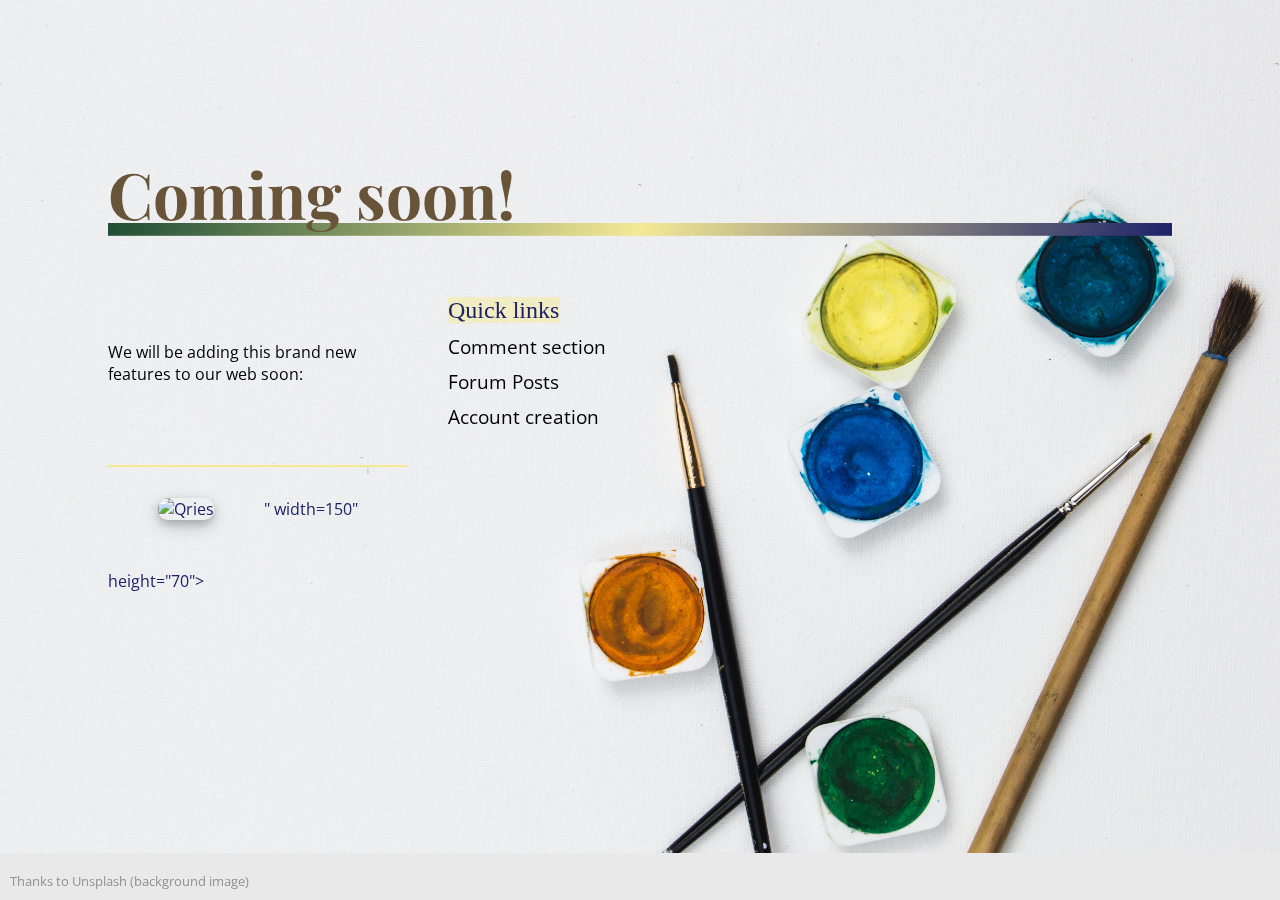
==== 2021-10-23-Welcome to my Blog.html @ 3e3109a1 "Added Picture" ====
<!DOCTYPE html>

<html>

  <head>
<title> Welcome to my Blog! </title>
    <link rel="stylesheet" href="style.css">
  </head>
  
  <h1> Coming soon! </h1>
  
  <body>
    We will be adding this brand new features to our web soon:
    
    <ul>
      <li> Comment section </li>
      <li> Forum Posts </li>
      <li> Account creation </li>
    </ul>
    
  </body>
  
   <a href="https://devnkn.github.io/intro-html/">
         <img alt="Qries" src="<ion-icon name="arrow-back-circle-outline"></ion-icon>"
         width=150" height="70">
                             
                               </html>
---- style.css ----
@import url('https://fonts.googleapis.com/css?family=Permanent+Marker|Playfair+Display:900|Open+Sans');

body {
    background: #e9e9e9;
    background-image: url('background.jpg');
    background-size: cover;
    padding: 100px;
    font-family: 'Open Sans', sans-serif;
    color: #000;
    display: grid;
    align-items: center;
    grid-template-columns: 300px auto;
    background-repeat: no-repeat;
}

body:after {
    content: "Thanks to Unsplash (background image)";
    position: fixed;
    left: 0;
    bottom: 0;
    width: 100%;
    padding: 10px;
    color: #919191;
    font-size: 10pt;
}

h1 {
    grid-row-start: 1;
    grid-column-start: 1;
    grid-column-end: 3;
    color: rgb(104, 85, 57);
    font-size: 48pt;
    font-family: 'Playfair Display', sans-serif;
  
    background-image: linear-gradient(120deg, rgb(30,77,53) 0%, rgb(245, 233, 149) 50%, rgb(28, 33, 104) 100%);
    background-repeat: no-repeat;
    background-size: 100% 0.2em;
    background-position: 0 100%;
    transition: background-size 0.25s ease-in;        
}

img {
    grid-row-start: 2;
    grid-column-start: 1;
    max-width: 200px;
    max-height: 200px;
    border-radius: 10px;
    box-shadow: 0 4px 8px 0 rgba(0, 0, 0, 0.2), 0 6px 20px 0 rgba(0, 0, 0, 0.19);
    margin: 50px;
}

ul {
    list-style-type: none;
    grid-row-start: 2;
    grid-column-start: 2;
    width: 200px;
    font-size: 14pt;
} 

ul:before {
    content: 'Quick links';
    font-family: 'Permanent Marker', cursive;
    color: rgb(28, 33, 104);
    background-color: rgba(245, 233, 149, 0.5);
    font-size: 18pt;
}

li {
    padding-top: 10px;
}

a {
    color: rgb(28, 33, 104);
    display: inline-block;
    overflow: hidden;
    position: relative;
    text-decoration: none;
    vertical-align: bottom;
  }
  a:after {
    background: linear-gradient(to bottom, rgb(245, 233, 149), rgb(245, 233, 149)) center 1.08em/100% 2px no-repeat;
    content: "";
    height: 100%;
    left: 0;
    position: absolute;
    top: 0;
    width: 400%;
    will-change: transform;
    z-index: -1;
  }
  a:hover:after {
    -webkit-animation: underline-gradient 6s linear infinite;
            animation: underline-gradient 6s linear infinite;
    background-image: linear-gradient(90deg, rgba(122, 95, 255, 0.8) 15%, rgba(1, 255, 137, 0.6) 35%, rgba(122, 95, 255, 0.8) 85%);
  }
  
  @-webkit-keyframes underline-gradient {
    0% {
      -webkit-transform: translate3d(0%, 0%, 0);
              transform: translate3d(0%, 0%, 0);
    }
    100% {
      -webkit-transform: translate3d(-75%, 0%, 0);
              transform: translate3d(-75%, 0%, 0);
    }
  }
  
  @keyframes underline-gradient {
    0% {
      -webkit-transform: translate3d(0%, 0%, 0);
              transform: translate3d(0%, 0%, 0);
    }
    100% {
      -webkit-transform: translate3d(-75%, 0%, 0);
              transform: translate3d(-75%, 0%, 0);
    }
  }
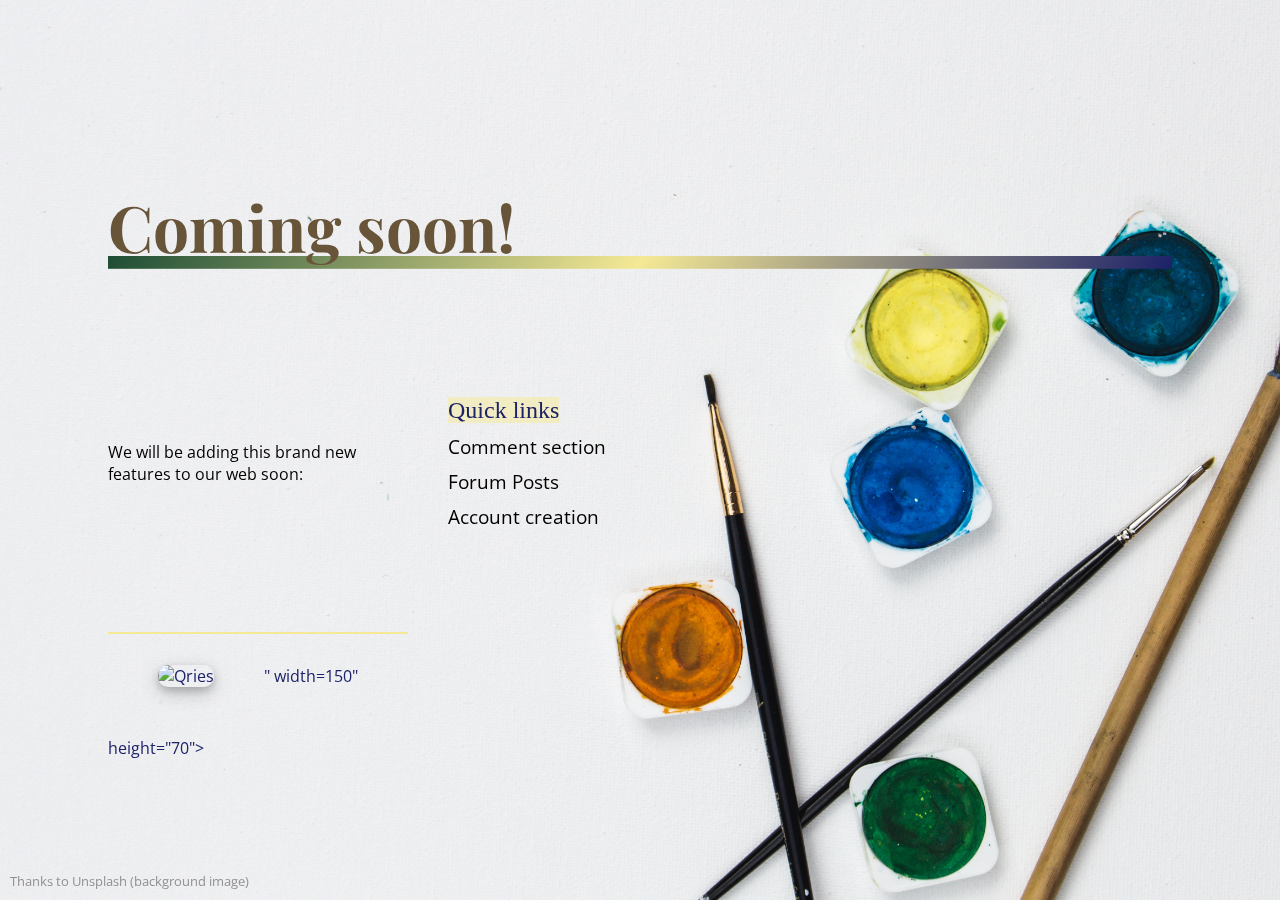
==== commit 1b852383: "Bug Fixes" ====
--- a/2021-10-23-Welcome to my Blog.html
+++ b/2021-10-23-Welcome to my Blog.html
@@ -1,5 +1,3 @@
-<!DOCTYPE html>
-
 <html>
 
   <head>
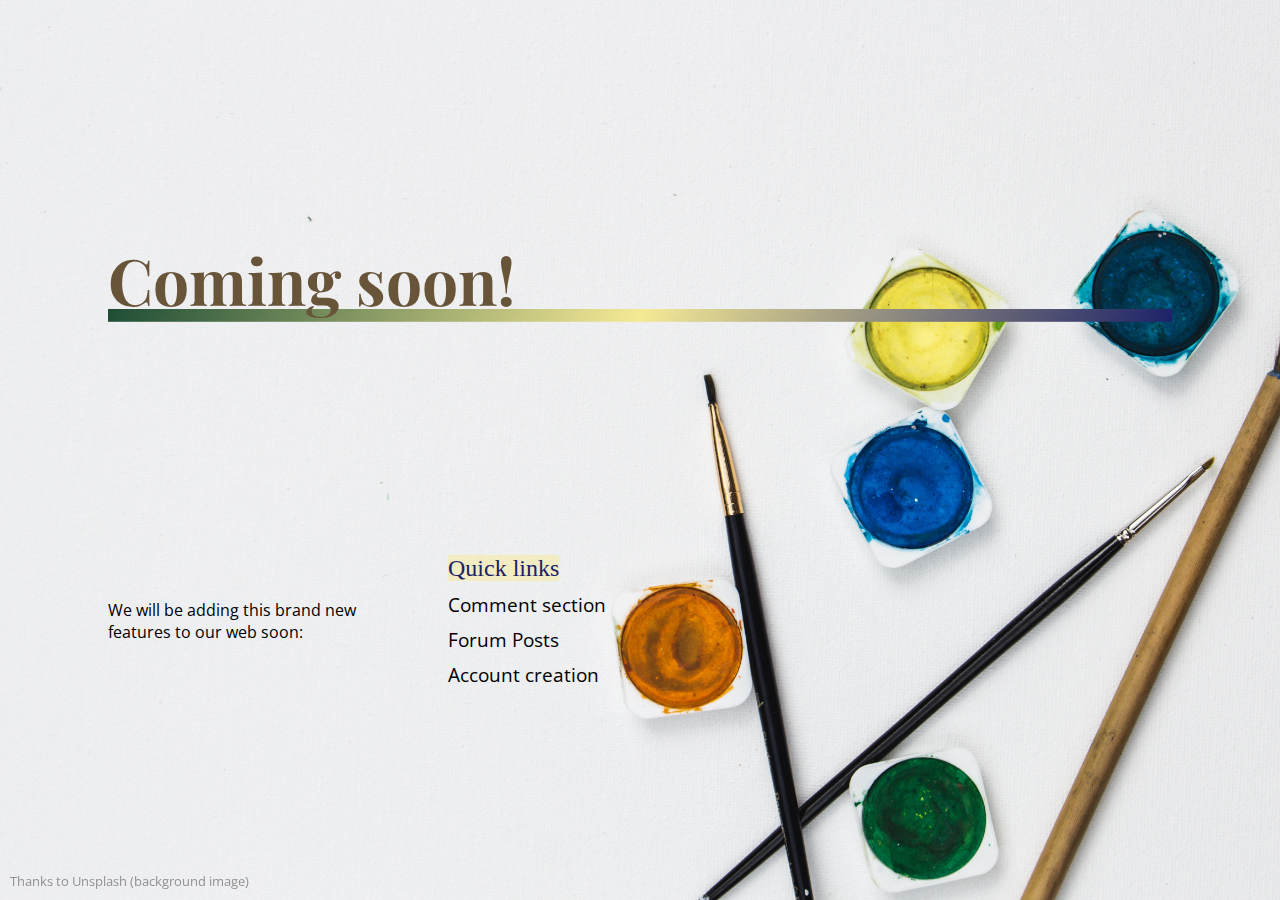
==== commit 306fedcb: "Bug Fixes" ====
--- a/2021-10-23-Welcome to my Blog.html
+++ b/2021-10-23-Welcome to my Blog.html
@@ -18,10 +18,4 @@
     
   </body>
   
-   <a href="https://devnkn.github.io/intro-html/">
-         <img alt="Qries" src="<ion-icon name="arrow-back-circle-outline"></ion-icon>"
-         width=150" height="70">
-                             
-                               </html>
-                              
-                               
+</html>
